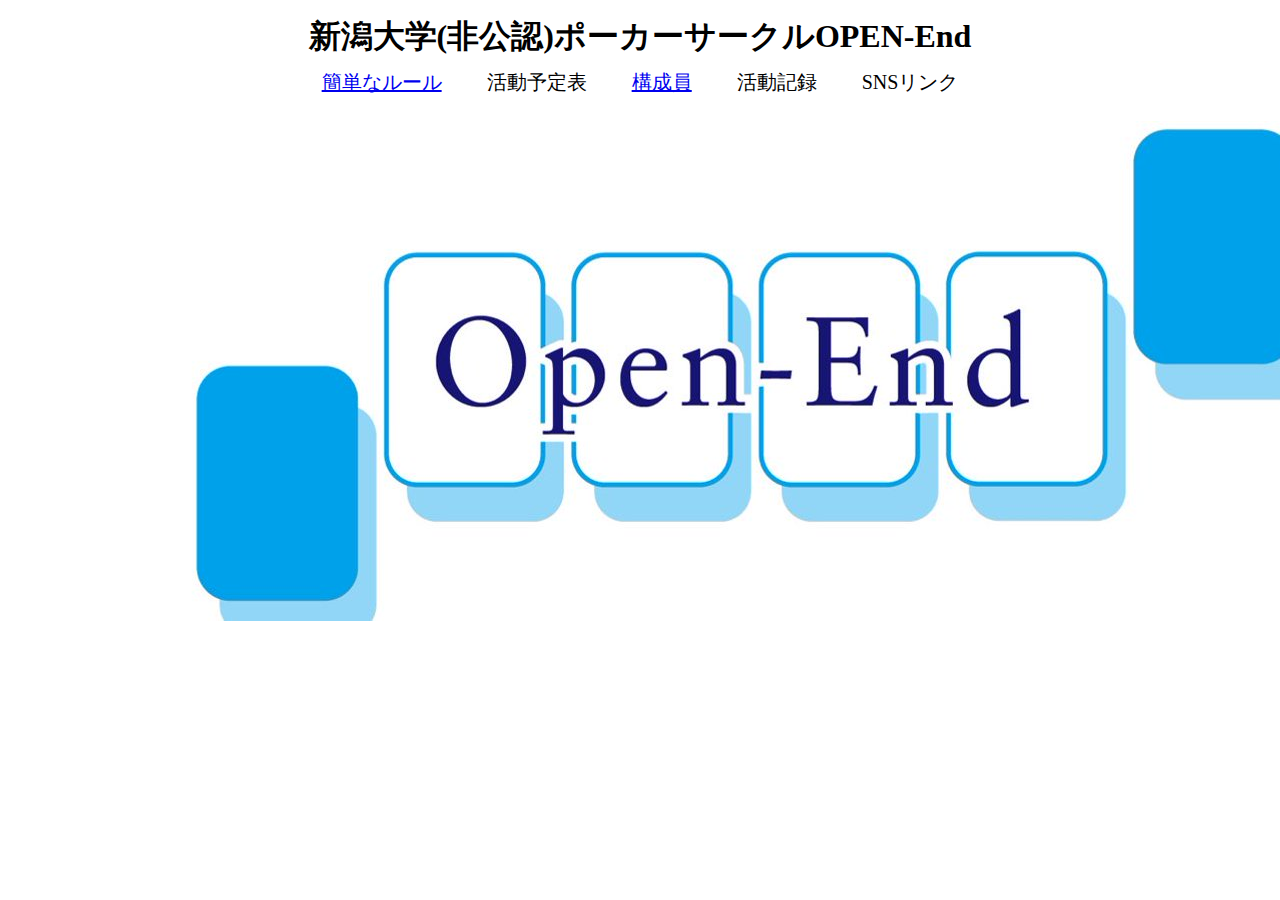
==== index.html @ 3fc735ff "修正3" ====
<html>
    <head>
        <meta charset="UTF-8">
        <link rel="stylesheet" href="css/stylehome.css">
        <title>新潟大学（非公認）ポーカーサークルOpen End</title>
    </head>
    <body>
        <header>
             <h1 class="headline">
               <a>新潟大学(非公認)ポーカーサークルOPEN-End</a>
             </h1>
             <ul class="nav-list">
                <li class="nav-list-item"><a href="rules.html">簡単なルール</a></li>
                <li class="nav-list-item">活動予定表</li>
                 <li class ="nav-list-item"><a href="member.html">構成員</a></li>
                <li class="nav-list-item">活動記録</li>
                <li class="nav-list-item">SNSリンク</li>
            </ul>
        </header>
        <div class="img-head">
            <img src="pics/headerlogo.jpeg" alt="にーーーーーーーーーと"></p>
        </div> 
    </body>
</html>
---- css/stylehome.css ----
* {
    margin:0; padding:0;
  }
  header {
    width: 100%;
    padding: 15px 0;
    margin: 0 auto;
    text-align: center;
  }
  header .headline{
    font-size: 32px;
  }
  .nav-list {
    font-size: 20px;
    text-align: center;
    padding: 10px 0;
    margin: 0 auto;
  }
  .nav-list-item {
    list-style: none;
    display: inline-block;
    margin: 0 20px;
  }
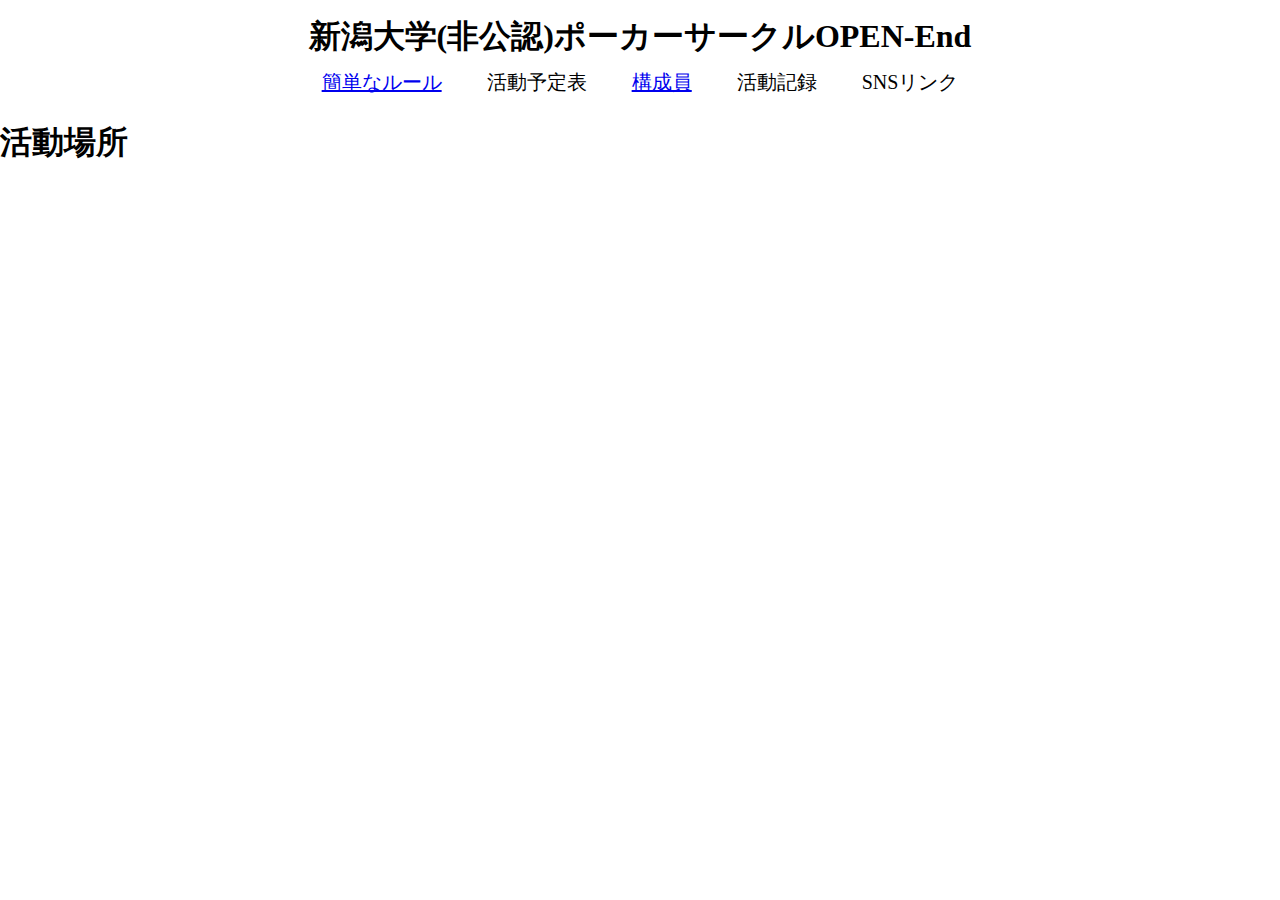
==== commit d1fbdb99: "修正4" ====
--- a/index.html
+++ b/index.html
@@ -17,8 +17,14 @@
                 <li class="nav-list-item">SNSリンク</li>
             </ul>
         </header>
-        <div class="img-head">
-            <img src="pics/headerlogo.jpeg" alt="にーーーーーーーーーと"></p>
-        </div> 
+        <!-- <div class="img-head">
+            <img src="pics/headerlogo.jpeg" alt="にーーーーーーーーーと">
+        </div>  -->
+        <div>
+            <h1>
+                <p>活動場所</p>
+            </h1>
+
+        </div>
     </body>
 </html>--- a/css/stylehome.css
+++ b/css/stylehome.css
@@ -10,6 +10,9 @@
   header .headline{
     font-size: 32px;
   }
+  header {
+    background: url(pics/headerlogo.jpg) center / cover;
+  }
   .nav-list {
     font-size: 20px;
     text-align: center;
@@ -21,4 +24,8 @@
     display: inline-block;
     margin: 0 20px;
   }
-  +  
+  .img-head {
+    width: 75%;
+    text-align:center;
+ }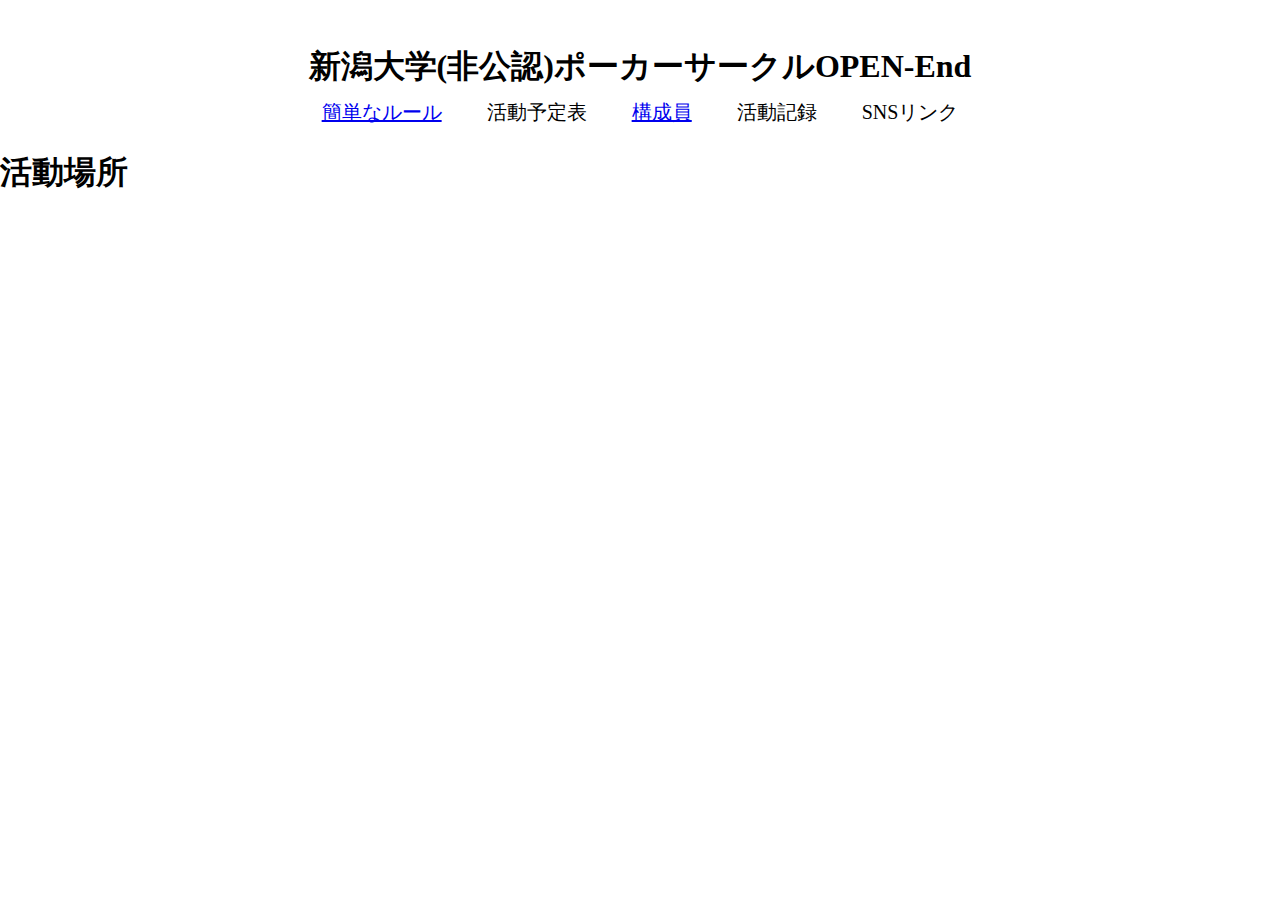
==== commit 80d20eef: "修正4" ====
--- a/index.html
+++ b/index.html
@@ -6,6 +6,7 @@
     </head>
     <body>
         <header>
+            <header style="background-image:url(img/headerlogo.jpg)"></header>
              <h1 class="headline">
                <a>新潟大学(非公認)ポーカーサークルOPEN-End</a>
              </h1>
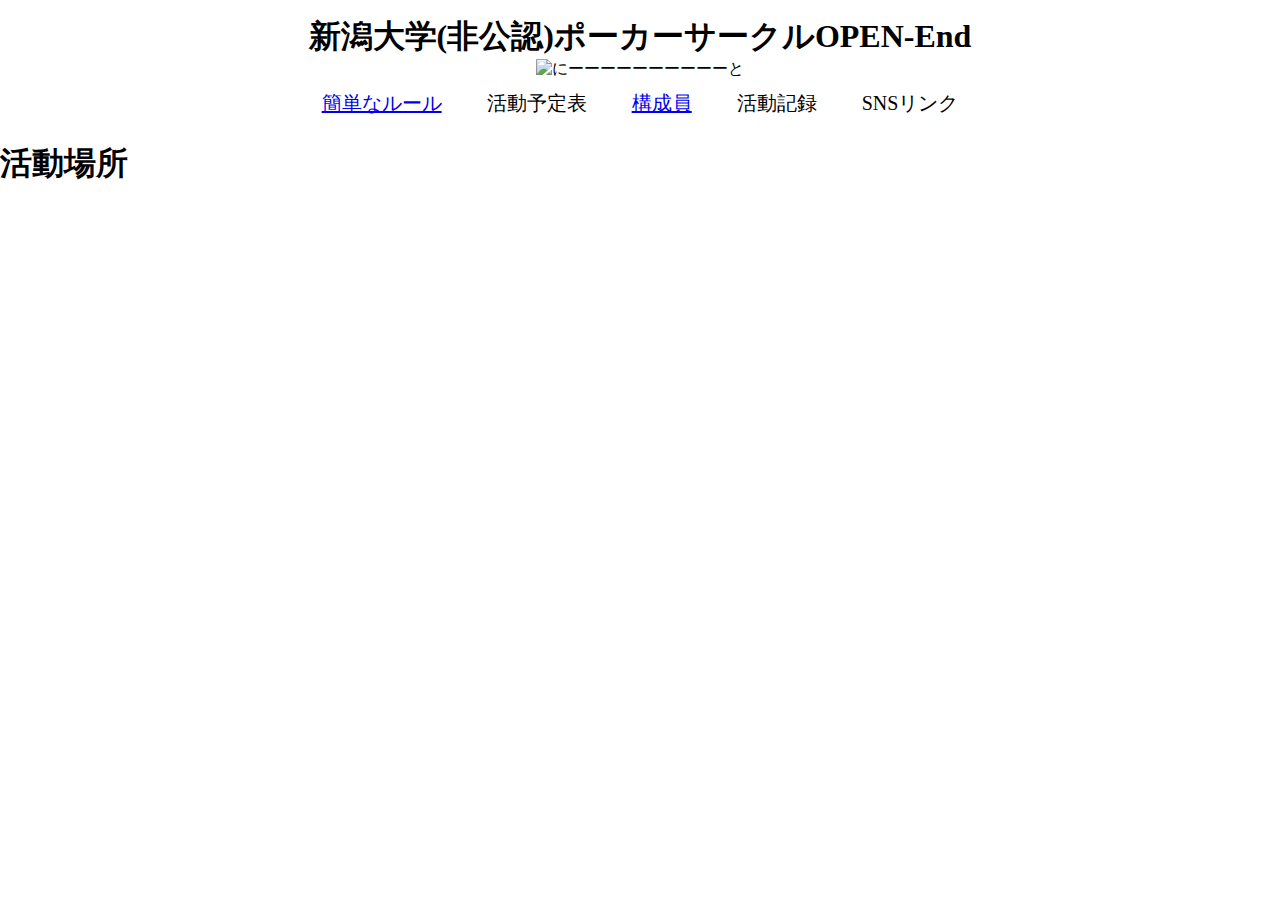
==== commit 9f958db8: "修正4" ====
--- a/index.html
+++ b/index.html
@@ -6,10 +6,10 @@
     </head>
     <body>
         <header>
-            <header style="background-image:url(img/headerlogo.jpg)"></header>
              <h1 class="headline">
                <a>新潟大学(非公認)ポーカーサークルOPEN-End</a>
              </h1>
+             <img src="pics/headerlog.jpeg" alt="にーーーーーーーーーーと">
              <ul class="nav-list">
                 <li class="nav-list-item"><a href="rules.html">簡単なルール</a></li>
                 <li class="nav-list-item">活動予定表</li>
--- a/css/stylehome.css
+++ b/css/stylehome.css
@@ -10,9 +10,9 @@
   header .headline{
     font-size: 32px;
   }
-  header {
+  /* header {
     background: url(pics/headerlogo.jpg) center / cover;
-  }
+  } */
   .nav-list {
     font-size: 20px;
     text-align: center;
@@ -25,7 +25,7 @@
     margin: 0 20px;
   }
   
-  .img-head {
+  /* .img-head {
     width: 75%;
     text-align:center;
- }+ } */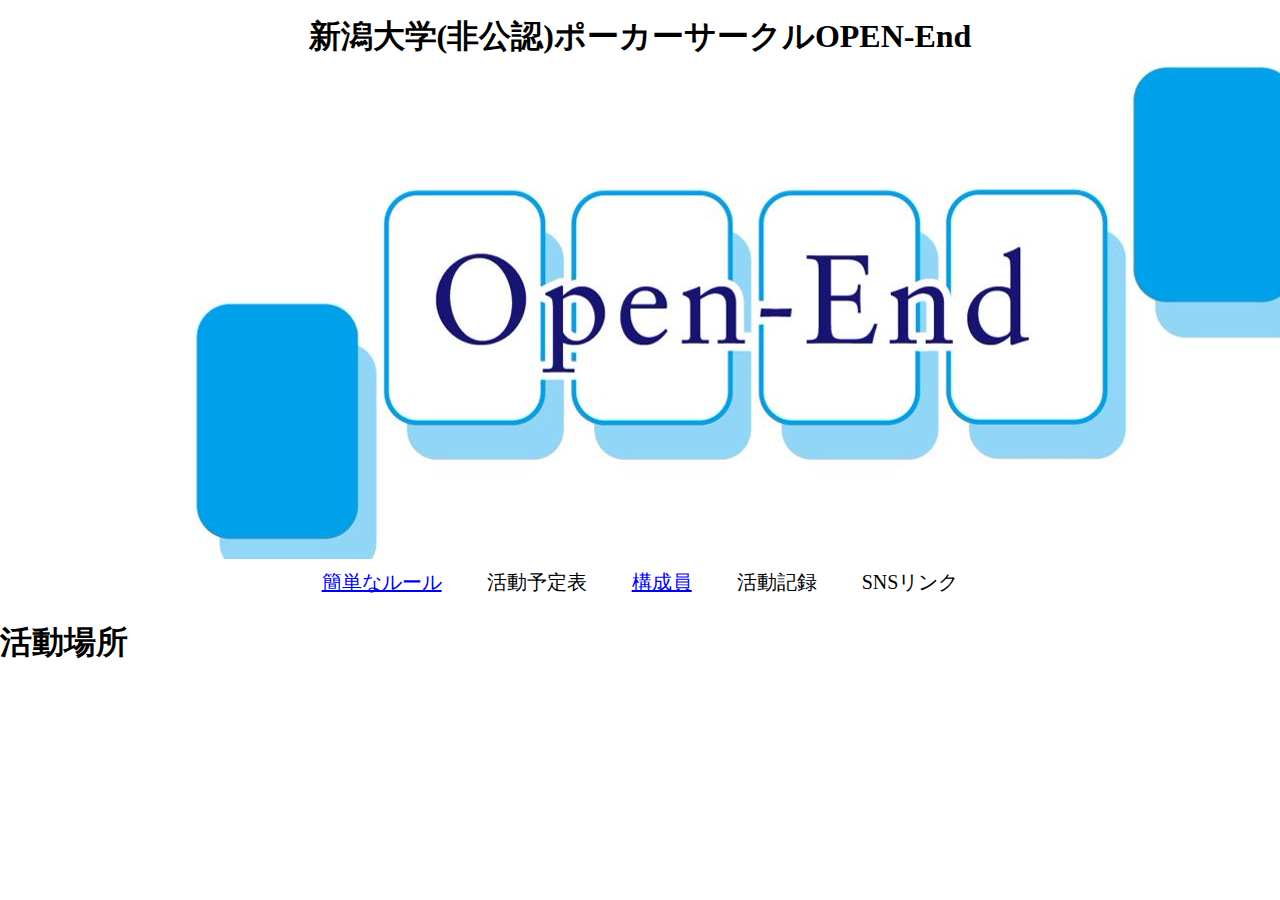
==== commit ecf250e7: "修正4" ====
--- a/index.html
+++ b/index.html
@@ -9,7 +9,7 @@
              <h1 class="headline">
                <a>新潟大学(非公認)ポーカーサークルOPEN-End</a>
              </h1>
-             <img src="pics/headerlog.jpeg" alt="にーーーーーーーーーーと">
+             <img src="pics/headerlogo.jpeg" alt="にーーーーーーーーーーと">
              <ul class="nav-list">
                 <li class="nav-list-item"><a href="rules.html">簡単なルール</a></li>
                 <li class="nav-list-item">活動予定表</li>
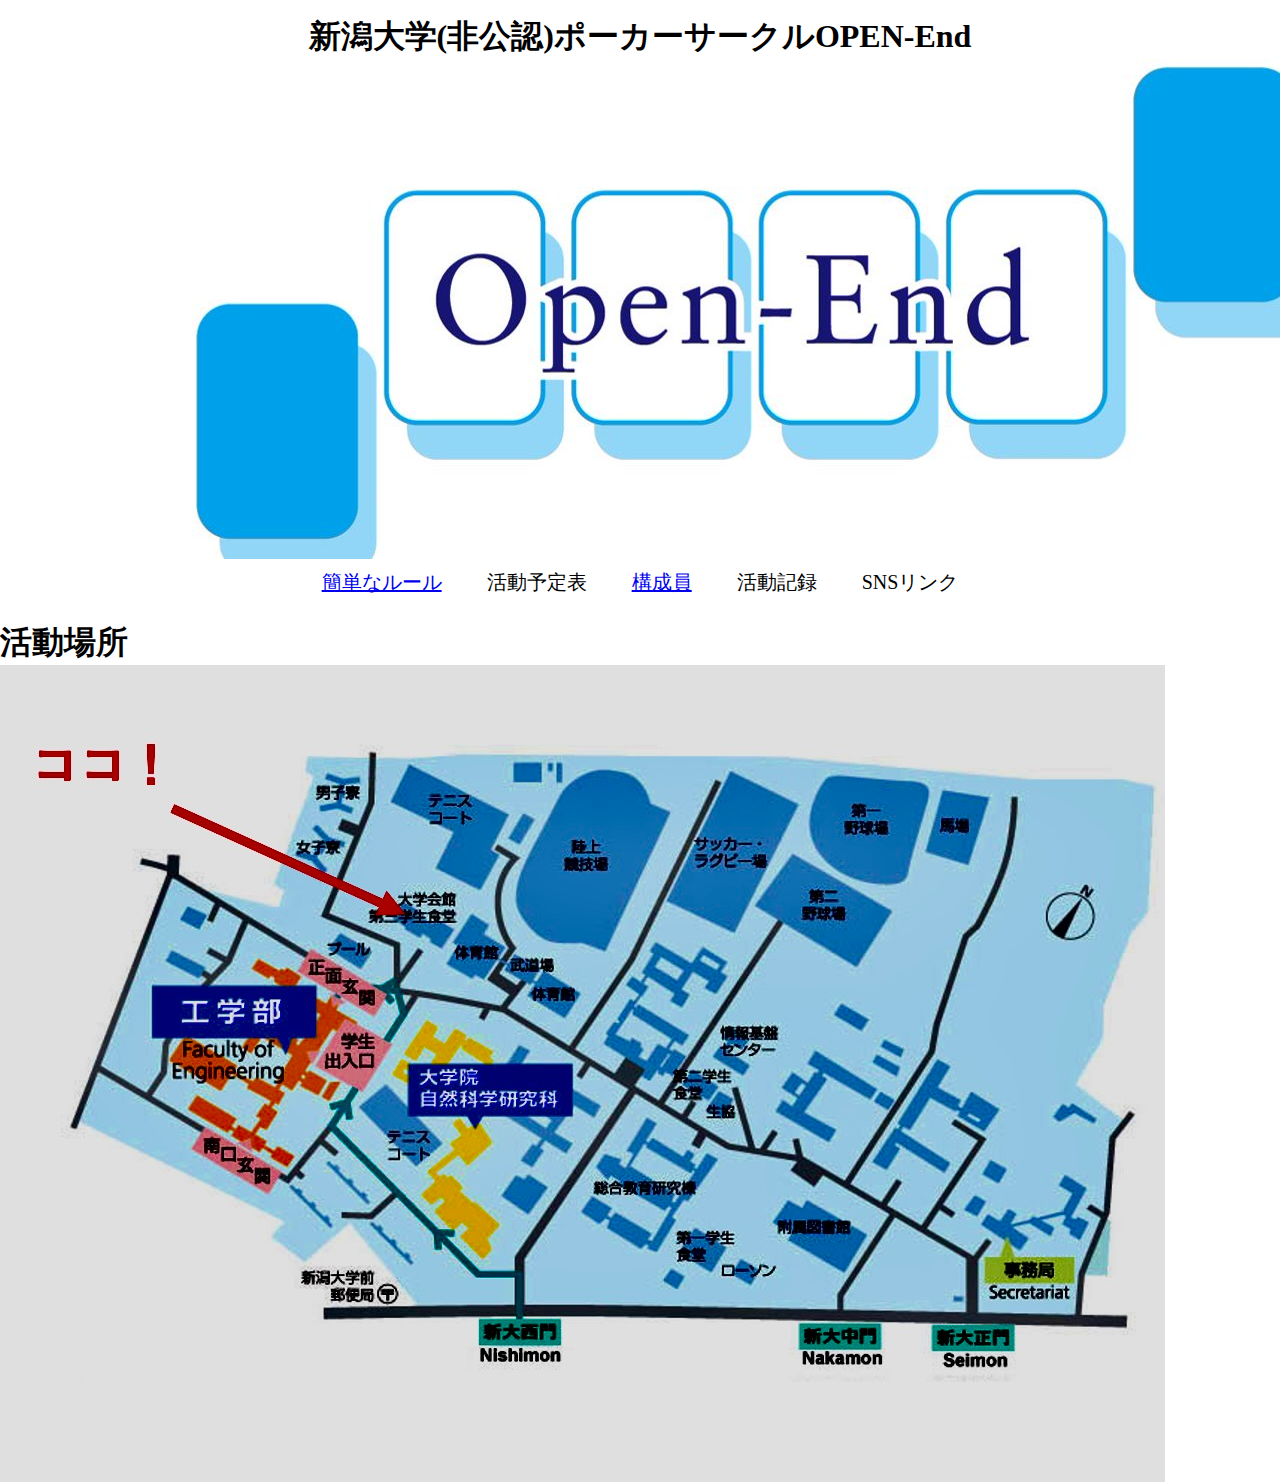
==== commit f8d33db2: "修正5" ====
--- a/index.html
+++ b/index.html
@@ -24,6 +24,7 @@
         <div>
             <h1>
                 <p>活動場所</p>
+                <p><img src="pics/map.jpeg" alt="にーーーーーーーーーと"></p>
             </h1>
 
         </div>
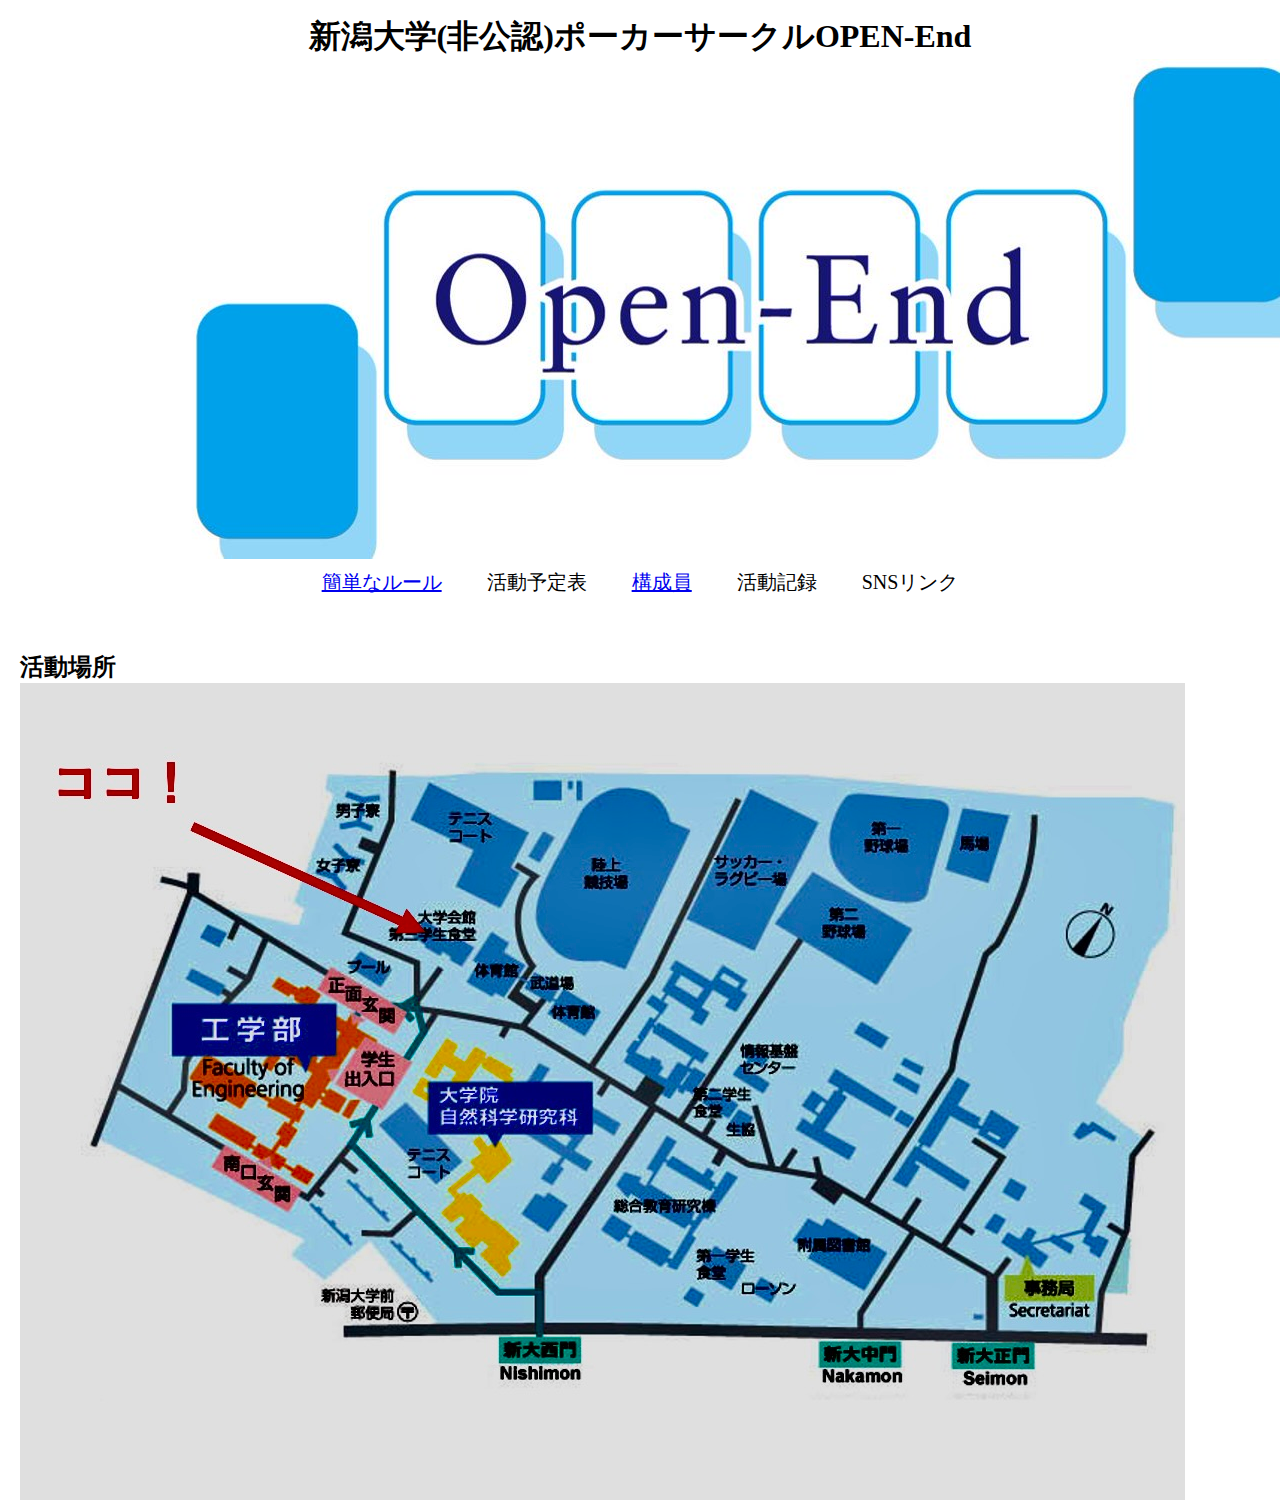
==== commit d281cd6d: "修正5" ====
--- a/index.html
+++ b/index.html
@@ -22,9 +22,9 @@
             <img src="pics/headerlogo.jpeg" alt="にーーーーーーーーーと">
         </div>  -->
         <div>
-            <h1>
+            <h2 class="active-area">
                 <p>活動場所</p>
-                <p><img src="pics/map.jpeg" alt="にーーーーーーーーーと"></p>
+                <p class="area-img"><img src="pics/map.jpeg" alt="にーーーーーーーーーと"></p>
             </h1>
 
         </div>
--- a/css/stylehome.css
+++ b/css/stylehome.css
@@ -10,9 +10,7 @@
   header .headline{
     font-size: 32px;
   }
-  /* header {
-    background: url(pics/headerlogo.jpg) center / cover;
-  } */
+
   .nav-list {
     font-size: 20px;
     text-align: center;
@@ -25,7 +23,14 @@
     margin: 0 20px;
   }
   
-  /* .img-head {
-    width: 75%;
-    text-align:center;
- } */+ .active-area{
+  margin-right: 20px;
+  margin-left: 20px;
+  margin-top: 30px;
+  margin-bottom: 30px;
+ }
+
+ .area-img{
+  width: 300px;
+  height: 450px;
+ }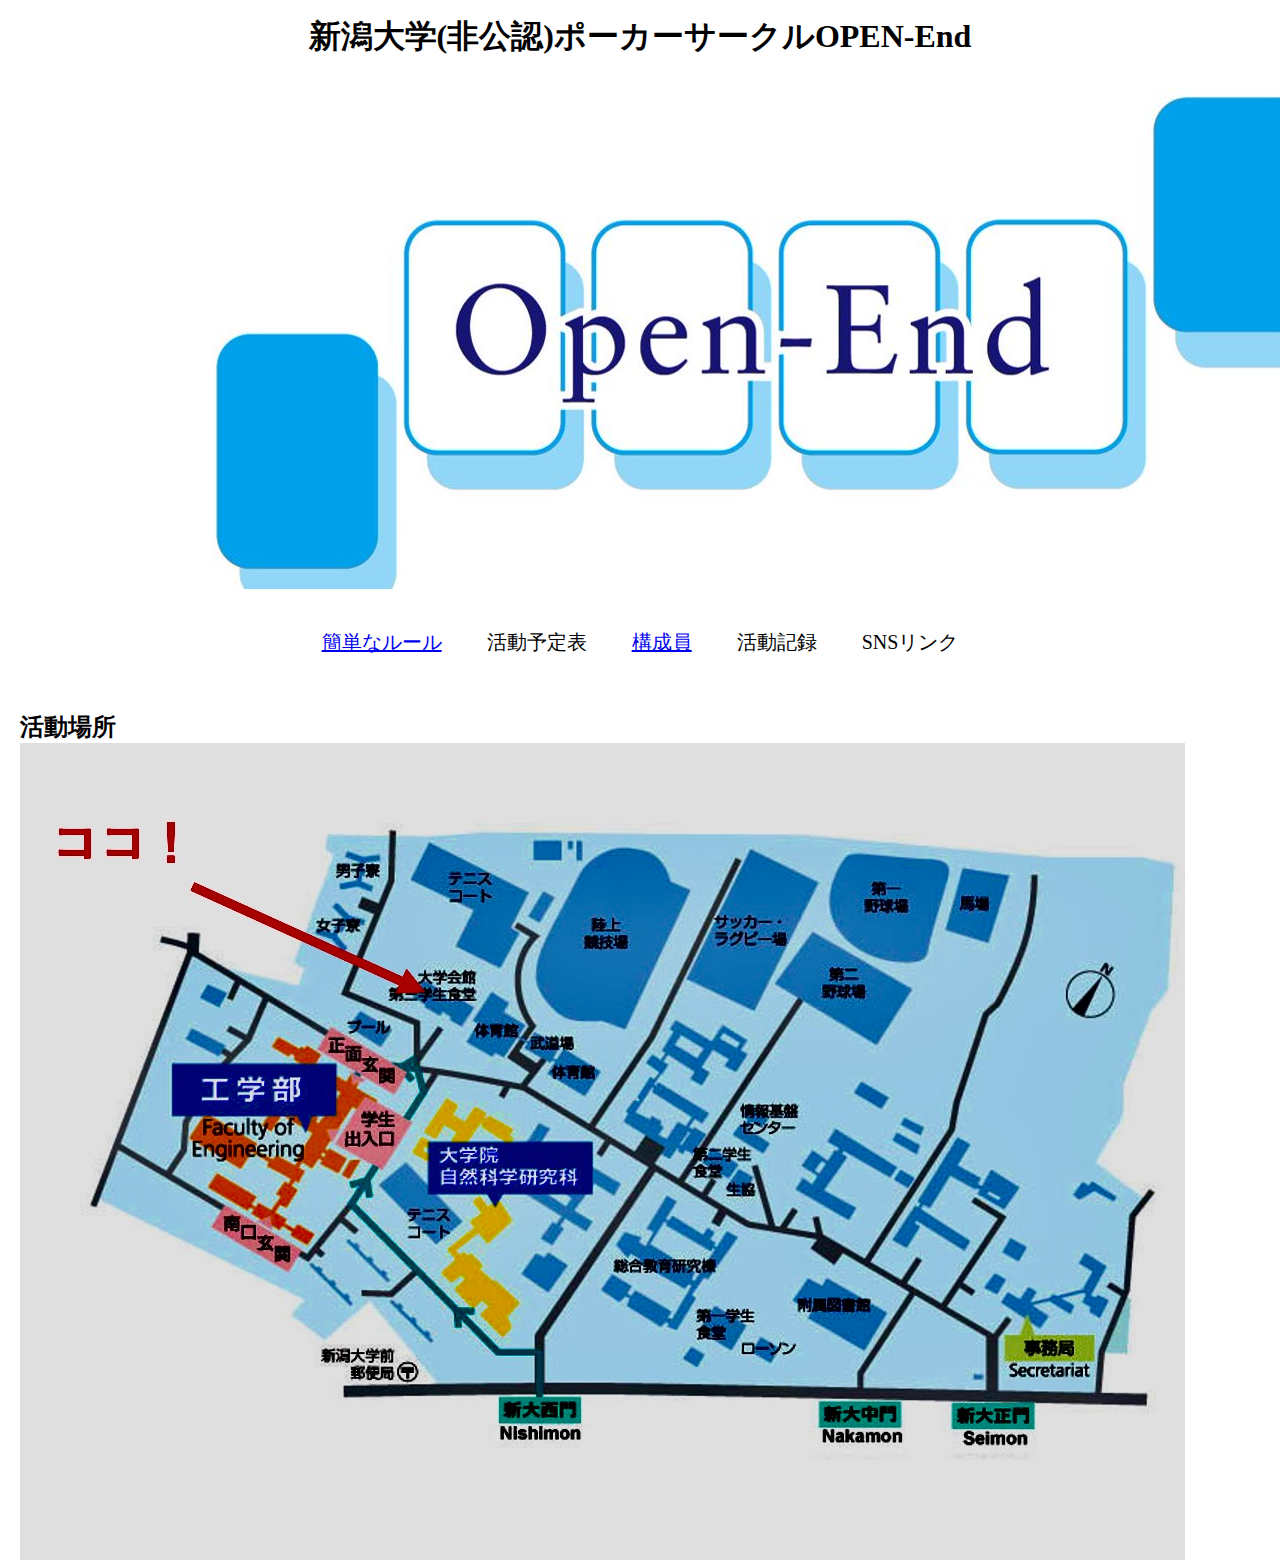
==== commit c4400514: "修正5" ====
--- a/index.html
+++ b/index.html
@@ -9,7 +9,10 @@
              <h1 class="headline">
                <a>新潟大学(非公認)ポーカーサークルOPEN-End</a>
              </h1>
-             <img src="pics/headerlogo.jpeg" alt="にーーーーーーーーーーと">
+             <p class="head-img">
+               <img src="pics/headerlogo.jpeg" alt="にーーーーーーーーーーと">
+             </p>
+
              <ul class="nav-list">
                 <li class="nav-list-item"><a href="rules.html">簡単なルール</a></li>
                 <li class="nav-list-item">活動予定表</li>
@@ -18,13 +21,13 @@
                 <li class="nav-list-item">SNSリンク</li>
             </ul>
         </header>
-        <!-- <div class="img-head">
-            <img src="pics/headerlogo.jpeg" alt="にーーーーーーーーーと">
-        </div>  -->
+  
         <div>
             <h2 class="active-area">
                 <p>活動場所</p>
-                <p class="area-img"><img src="pics/map.jpeg" alt="にーーーーーーーーーと"></p>
+                <p class="area-img">
+                    <img src="pics/map.jpeg" alt="にーーーーーーーーーと">
+                </p>
             </h1>
 
         </div>
--- a/css/stylehome.css
+++ b/css/stylehome.css
@@ -9,6 +9,15 @@
   }
   header .headline{
     font-size: 32px;
+  }
+
+  .head-img{
+    margin-right: 20px;
+    margin-left: 20px;
+    margin-top: 30px;
+    margin-bottom: 30px;
+    width: 1500px;
+    height: 500px;
   }
 
   .nav-list {
@@ -31,6 +40,6 @@
  }
 
  .area-img{
-  width: 300px;
-  height: 450px;
+  width: 100px;
+  height: 150px;
  }